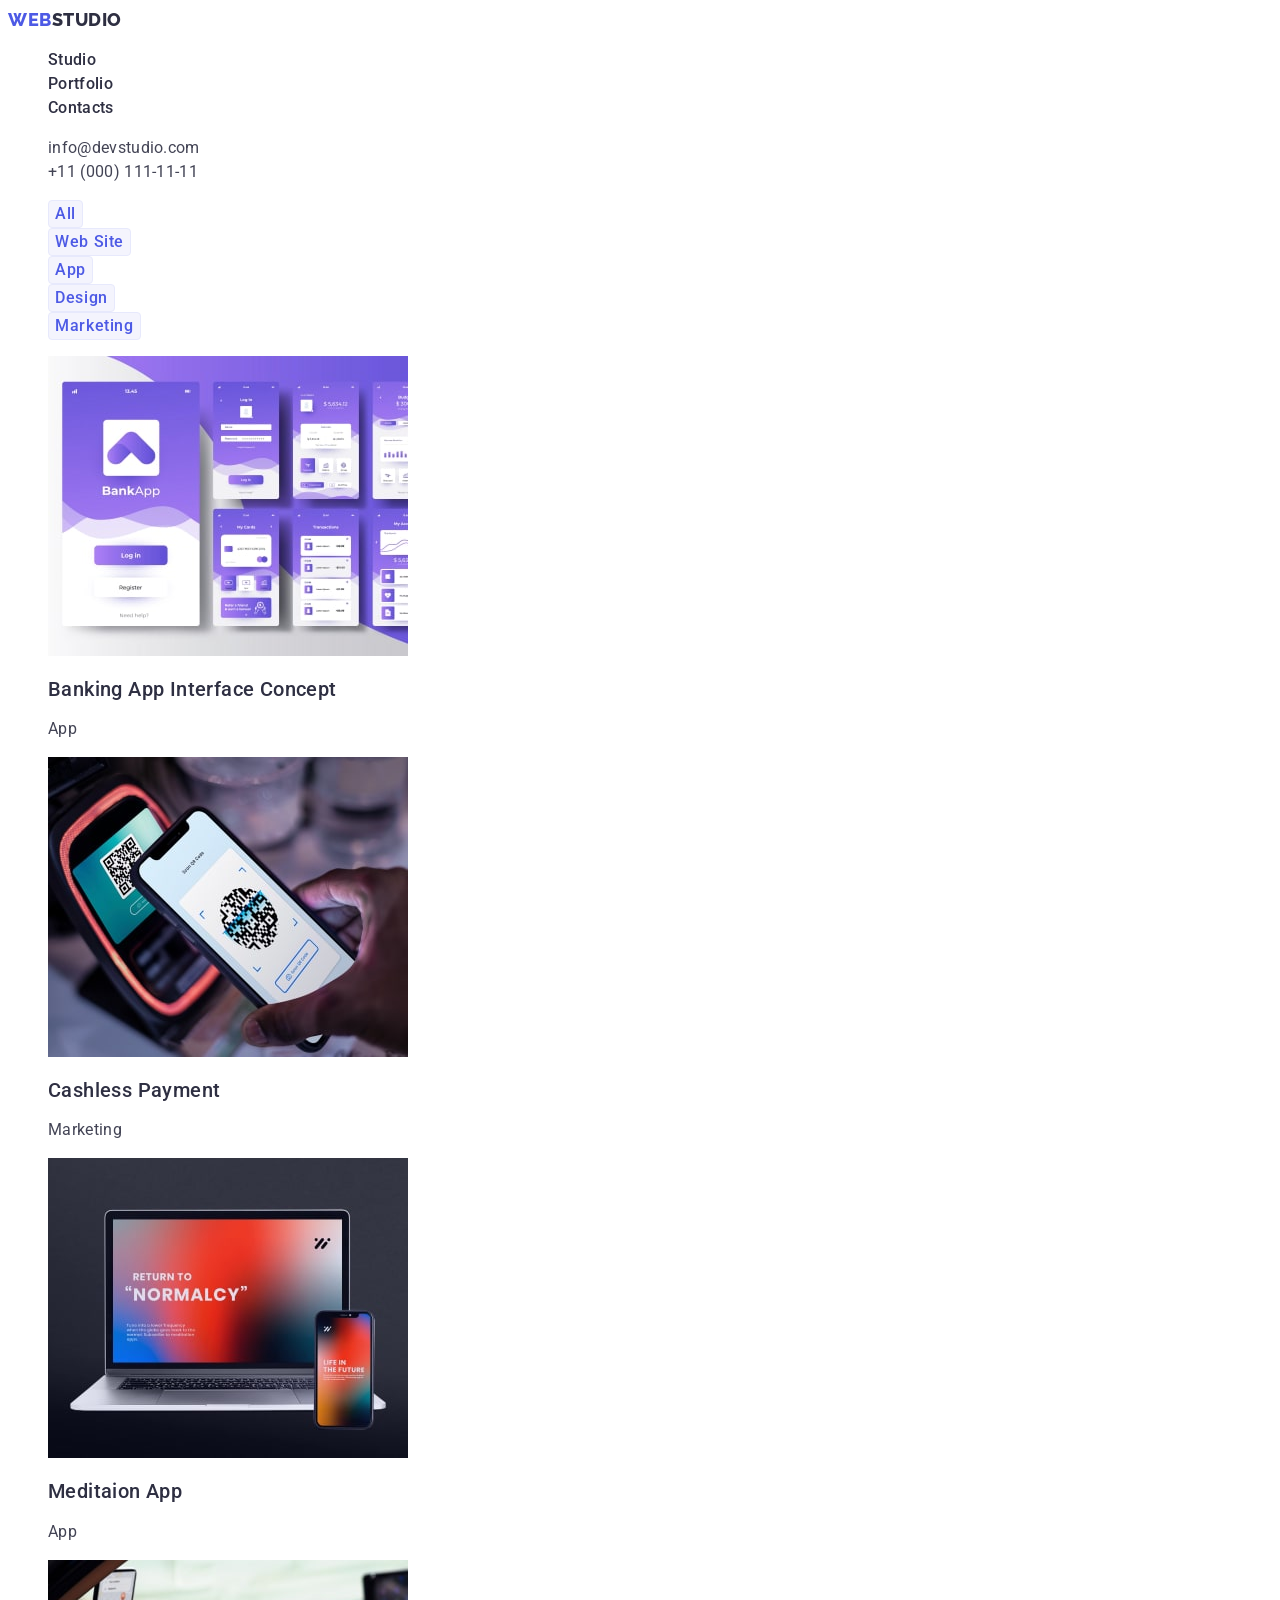
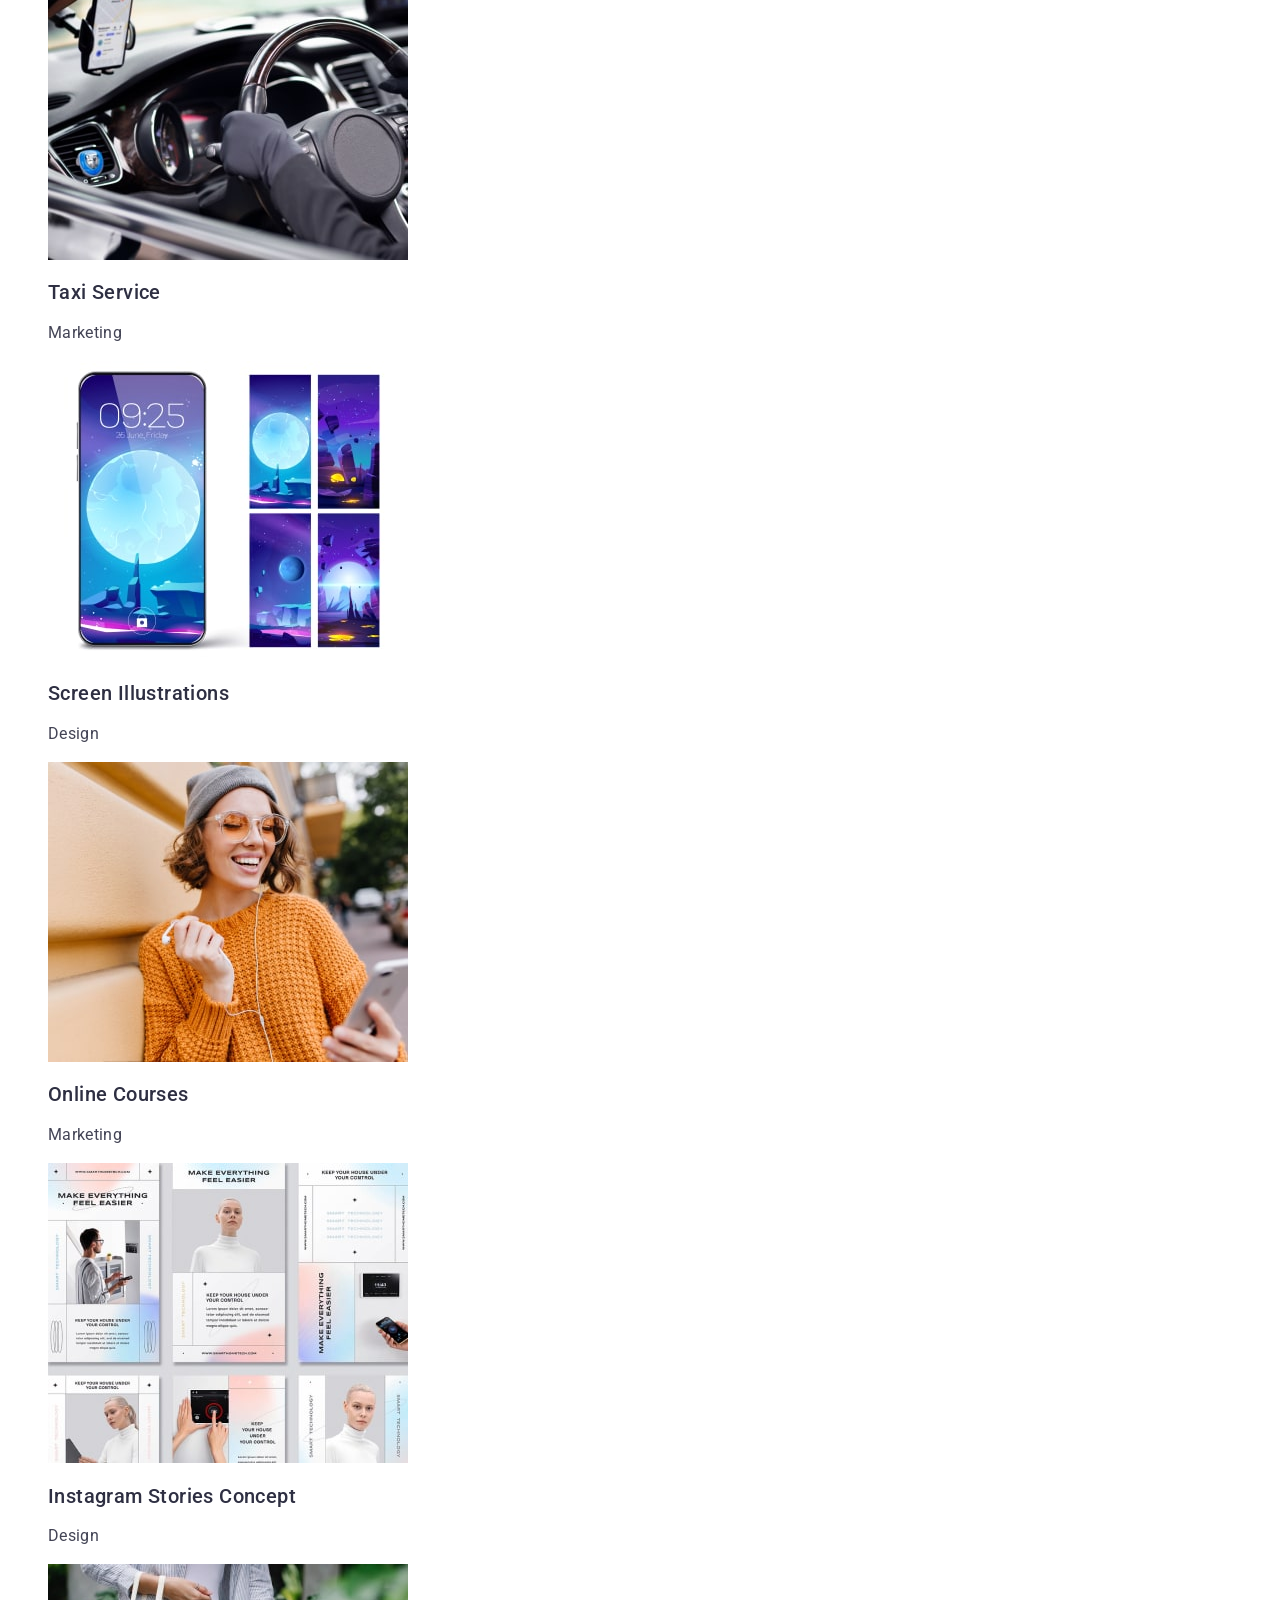
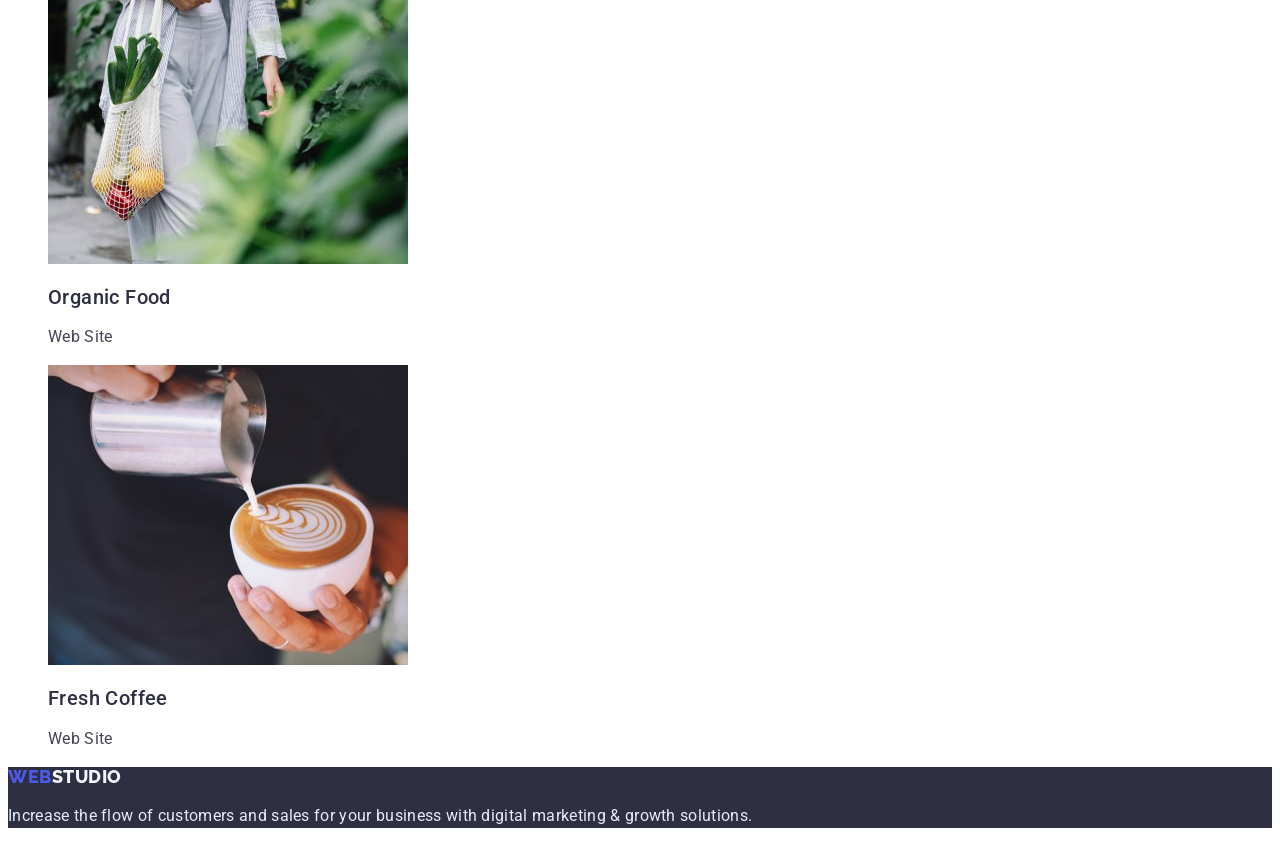
==== portfolio.html @ 3892c5fb "21.02" ====
<!DOCTYPE html>
<html lang="en">

<head>
    <meta charset="UTF-8">
    <meta http-equiv="X-UA-Compatible" content="IE=edge">
    <meta name="viewport" content="width=device-width, initial-scale=1.0">
    <title>WebStudio</title>
    <link rel="preconnect" href="https://fonts.googleapis.com">
    <link rel="preconnect" href="https://fonts.gstatic.com" crossorigin>
    <link
        href="https://fonts.googleapis.com/css2?family=Raleway:wght@800&family=Roboto:wght@400;500;700;900&display=swap"
        rel="stylesheet">
    <link rel="stylesheet" href="./css/styles.css">
</head>

<body>
    <!-- header -->
    <header class="header">
        <nav class="header-navigation">
            <a href="./index.html" class="header-logo link"><span class="header-partlogo">Web</span>Studio</a>
            <ul class="header-list list">
                <li class="header-item"> <a href="./index.html" class="header-link link">Studio</a></li>
                <li class="header-item"> <a href="./portfolio.html" class="header-link link">Portfolio</a></li>
                <li class="header-item"> <a href="" class="header-link link">Contacts</a></li>
            </ul>
        </nav>
        <address>
            <ul class="header-list list">
                <li> <a class="header-mail link" href="mailto:info@devstudio.com">info@devstudio.com</a> </li>
                <li> <a class="header-tel link" href="tel:+110001111111">+11 (000) 111-11-11</a> </li>
            </ul>
        </address>
    </header>
    <!--/header -->
    <main>
        <!-- section -->
        <section class="portfolio">
            <h1 class="visually-hidden">Portfolio</h1>
            <ul class="portfolio-list list">
                <li class="portfolio-item"><button class="portfolio-button" type="button">All</button></li>
                <li class="portfolio-item"><button class="portfolio-button" type="button">Web Site</button></li>
                <li class="portfolio-item"><button class="portfolio-button" type="button">App</button></li>
                <li class="portfolio-item"><button class="portfolio-button" type="button">Design</button></li>
                <li class="portfolio-item"><button class="portfolio-button" type="button">Marketing</button></li>
            </ul>
            <ul class="portfolio-list list">
                <li class="portfolio-item">
                    <a class="portfolio-link" href=""><img src="./images/portfolio1.jpg" alt="bankapp" width="360"></a>
                    <h2 class="portfolio-subtitle">Banking App Interface Concept</h2>
                    <p class="portfolio-text">App</p>
                </li>
                <li class="portfolio-item">
                    <a class="portfolio-link" href=""><img src="./images/portfolio2.jpg" alt="Cashless Payment"
                            width="360"></a>
                    <h2 class="portfolio-subtitle">Cashless Payment</h2>
                    <p class="portfolio-text">Marketing</p>
                </li>
                <li class="portfolio-item">
                    <a class="portfolio-link" href=""><img src="./images/portfolio3.jpg" alt="netbook" width="360"></a>
                    <h2 class="portfolio-subtitle">Meditaion App</h2>
                    <p class="portfolio-text">App</p>
                </li>
                <li class="portfolio-item">
                    <a class="portfolio-link" href=""><img src="./images/portfolio4.jpg" alt="Taxi Service"
                            width="360"></a>
                    <h2 class="portfolio-subtitle">Taxi Service</h2>
                    <p class="portfolio-text">Marketing</p>
                </li>
                <li class="portfolio-item">
                    <a class="portfolio-link" href=""><img src="./images/portfolio5.jpg" alt="phone" width="360"></a>
                    <h2 class="portfolio-subtitle">Screen Illustrations</h2>
                    <p class="portfolio-text">Design</p>
                </li>
                <li class="portfolio-item">
                    <a class="portfolio-link" href=""><img src="./images/portfolio6.jpg" alt="woman" width="360"></a>
                    <h2 class="portfolio-subtitle">Online Courses</h2>
                    <p class="portfolio-text">Marketing</p>
                </li>
                <li class="portfolio-item">
                    <a class="portfolio-link" href=""><img src="./images/portfolio7.jpg" alt="Instagram Stories"
                            width="360"></a>
                    <h2 class="portfolio-subtitle">Instagram Stories Concept</h2>
                    <p class="portfolio-text">Design</p>
                </li>
                <li class="portfolio-item">
                    <a class="portfolio-link" href=""><img src="./images/portfolio8.jpg" alt="food" width="360"></a>
                    <h2 class="portfolio-subtitle">Organic Food</h2>
                    <p class="portfolio-text">Web Site</p>
                </li>
                <li class="portfolio-item">
                    <a class="portfolio-link" href=""><img src="./images/portfolio9.jpg" alt="cup of coffee"
                            width="360"></a>
                    <h2 class="portfolio-subtitle">Fresh Coffee</h2>
                    <p class="portfolio-text">Web Site</p>
                </li>
            </ul>
        </section>
        <!--/section -->
    </main>
    <!-- footer -->
    <footer class="footer">
        <a class="footer-logo link" href="./index.html"><span class="footer-partlogo">Web</span>Studio</a>
        <p class="footer-text">Increase the flow of customers and sales for your business with digital marketing &
            growth
            solutions.</p>
    </footer>
    <!--/footer -->
</body>

</html>
---- css/styles.css ----
/* index.html */

:root{
    --secondary-title-color: #2E2F42;
    --main-subtitle-color:  #2E2F42;
    --main-text-color:  #434455;
    --secondary-font: 'Raleway', san-serif;
    --accent-color:#404BBF;
    --main-background: #FFFFFF;
}

body{
    background-color: --main-background;
    font-family: "Roboto", sans-serif;
    color:var(--main-subtitle-color)
}

.list{
list-style: none;
}
.link{
    text-decoration: none;
}

.visually-hidden {
    position: absolute;
    width: 1px;
    height: 1px;
    margin: -1px;
    border: 0;
    padding: 0;

    white-space: nowrap;
    clip-path: inset(100%);
    clip: rect(0 0 0 0);
    overflow: hidden;
}
    /* header */

.header-logo {
    color: inherit;
    font-family: var(--secondary-font);
        font-weight: 800;
        font-size: 18px;
        line-height: 1.33;
        display: flex;
        align-items: center;
        letter-spacing: 0.03em;
        text-transform: uppercase;
}
.header-partlogo {
 color: #4D5AE5;   
}

.header-link {
    font-weight: 500;
        font-size: 16px;
        line-height: 1.5;
        letter-spacing: 0.02em;
        color: inherit;
}
.header-link:hover,
.header-link:focus {
    color:var(--accent-color);
}

.header-mail {
    font-style: normal;
        font-weight: 400;
        font-size: 16px;
        line-height: 1.5;
        letter-spacing: 0.02em;
        color:var(--main-text-color);
}
.header-mail:hover,
.header-mail:focus {
    color: var(--accent-color);
}

.header-tel {
    font-style: normal;
    font-weight: 400;
    font-size: 16px;
    line-height: 1.5;
    letter-spacing: 0.02em;
    color: var(--main-text-color);}

.header-tel:hover,
.header-tel:focus{
    color:var(--accent-color);
}
 
    /* Section Hero */

.hero {
    background-color: #2E2F42;
}

.title-hero {
    font-weight: 700;
    font-size: 56px;
    line-height: 1.07;
    text-align: center;
    letter-spacing: 0.02em;
    color: #FFFFFF;}

.button-hero {
    font-family:inherit;
    font-style: normal;
    font-weight: 500;
    font-size: 16px;
    line-height: 1.5;
    display: flex;
    align-items: center;
    letter-spacing: 0.04em;
    color: #FFFFFF;
    background-color: #4D5AE5;
    box-shadow: 0px 4px 4px rgba(0, 0, 0, 0.15);
    border-radius: 4px;
    cursor: pointer;
}

 .button-hero:hover,
 .button-hero:focus {
     background-color: var(--accent-color);
 }

    /* Section about */

.about-subtitle {
    font-weight: 500;
    font-size: 20px;
    line-height: 1.2;
    letter-spacing: 0.02em;
  }

.about-text {
    font-weight: 400;
    font-size: 16px;
    line-height: 1.5;
    letter-spacing: 0.02em;    
    color:var(--main-text-color);
}
   
    /* Section activity */

.activity-title {
    font-weight: 700;
    font-size: 36px;
    line-height: 1.11;
    text-align: center;
    letter-spacing: 0.02em;
    text-transform: capitalize;
   
}

    /* Section team */

        .team {
            background-color: #F4F4FD;
        }
    
        .team-title { 
            font-weight: 700;
            font-size: 36px;
            line-height: 1.11;
            text-align: center;
            letter-spacing: 0.02em;
            text-transform: capitalize;
            }
    
        .team-subtitle {
            font-weight: 500;
            font-size: 20px;
            line-height: 1.2;
            text-align: center;
            letter-spacing: 0.02em;
                ;
        }
    
        .team-text {
            font-weight: 400;
            font-size: 16px;
            line-height: 1.5;
            text-align: center;
            letter-spacing: 0.02em;        
            color:var(--main-text-color);}

        /* Footer */

        .footer {
            background-color: #2E2F42;
                }
        
        .footer-logo {
            font-family: var(--secondary-font);
            font-style: normal;
            font-weight: 800;
            font-size: 18px;
            line-height: 1.16;
            display: flex;
            align-items: center;
            letter-spacing: 0.03em;
            text-transform: uppercase;
            color: #F4F4FD;
                }
        
        .footer-partlogo {
        color: #4D5AE5;
                }
        
        .footer-text {
            font-weight: 400;
            font-size: 16px;
            line-height: 1.5;    
            letter-spacing: 0.02em;
            color: #E7E9FC;}

    /* Portfolio */

        .portfolio-button{
            font-family:inherit;
            font-style: normal;
            font-weight: 500;
            font-size: 16px;
            line-height: 1.5;
            display: flex;
            align-items: center;
            text-align: center;
            letter-spacing: 0.04em;
            color: #4D5AE5;
            background: #F4F4FD;
            border: 1px solid #E7E9FC;
            border-radius: 4px;
            cursor: pointer;
                }
        .portfolio-button:hover,
        .portfolio-button:focus {
            color: #FFFFFF;
            background:var(--accent-color);
                }

        .portfolio-subtitle{
            font-weight: 500;
            font-size: 20px;
            line-height: 1.2;
            letter-spacing: 0.02em;
                }
        .portfolio-text{
            font-weight: 400;
            font-size: 16px;
            line-height: 1.5;
            letter-spacing: 0.02em;
            color: var(--main-text-color);
                }
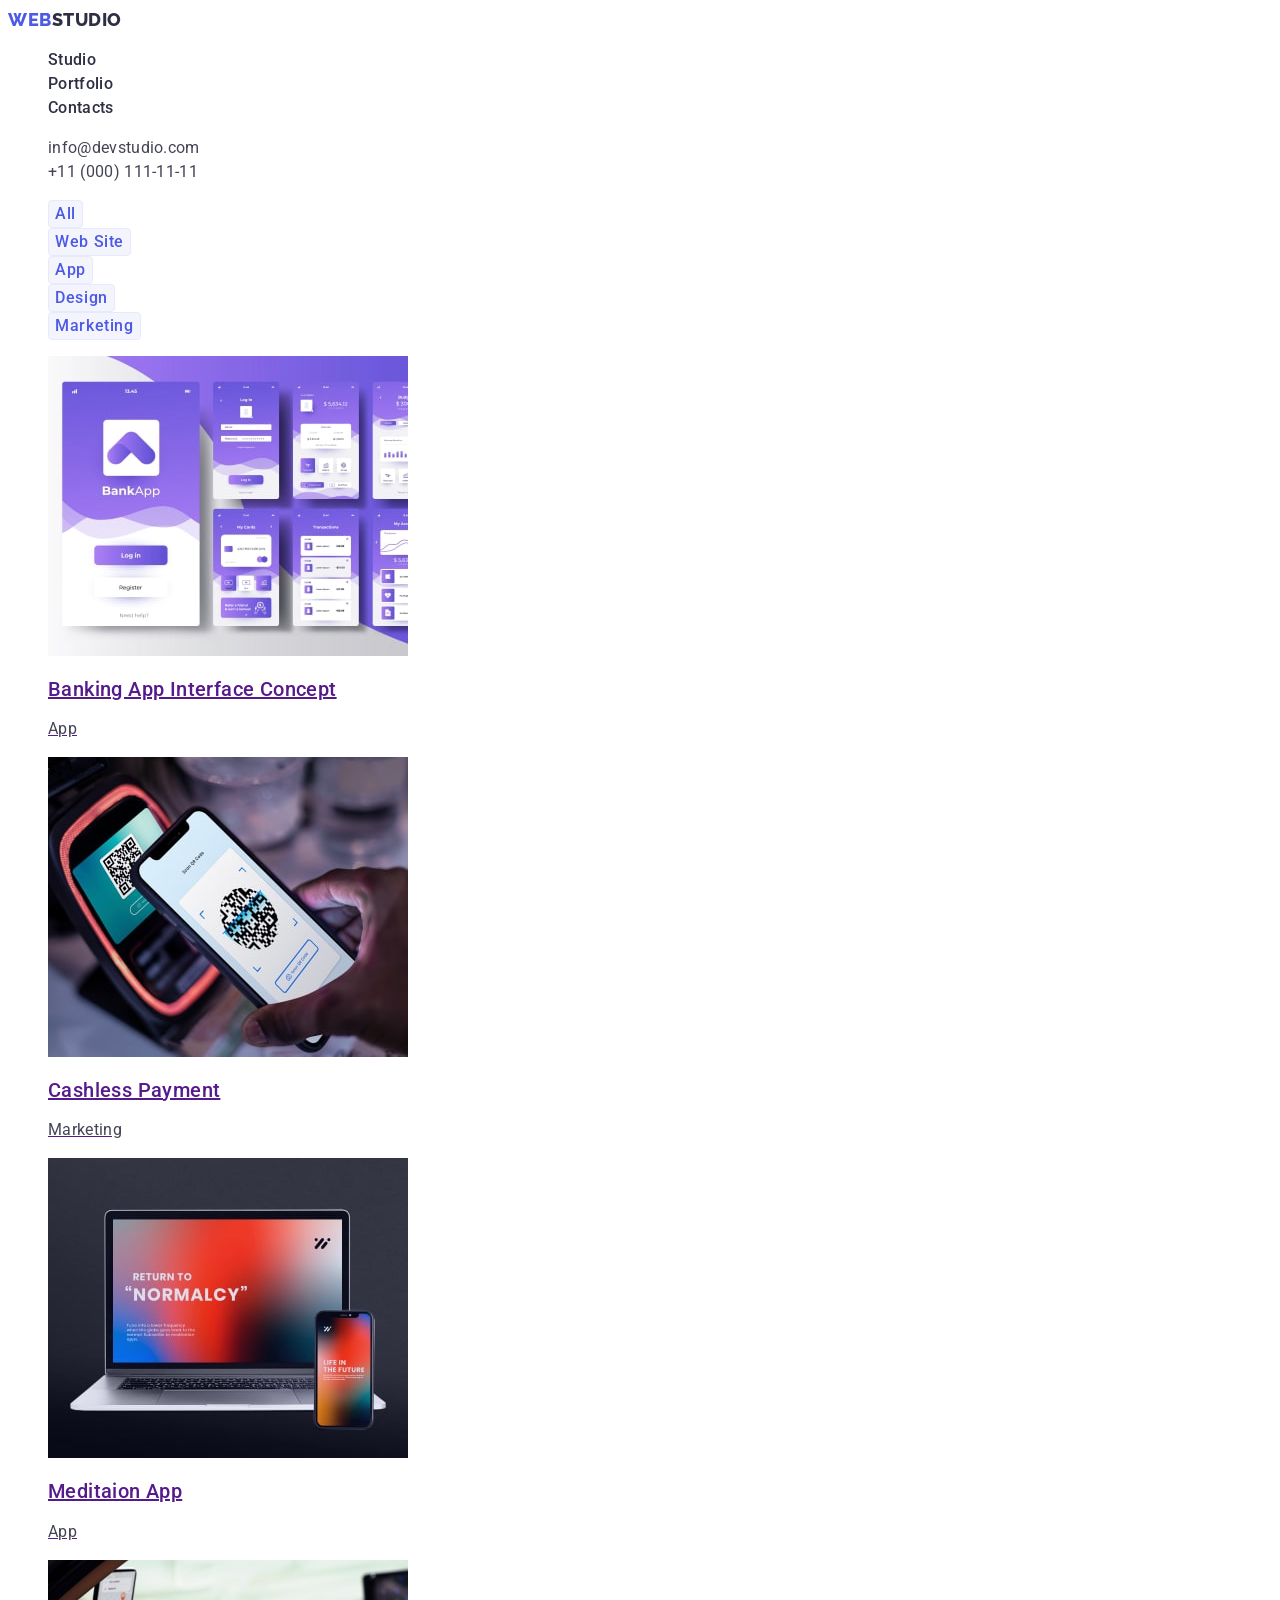
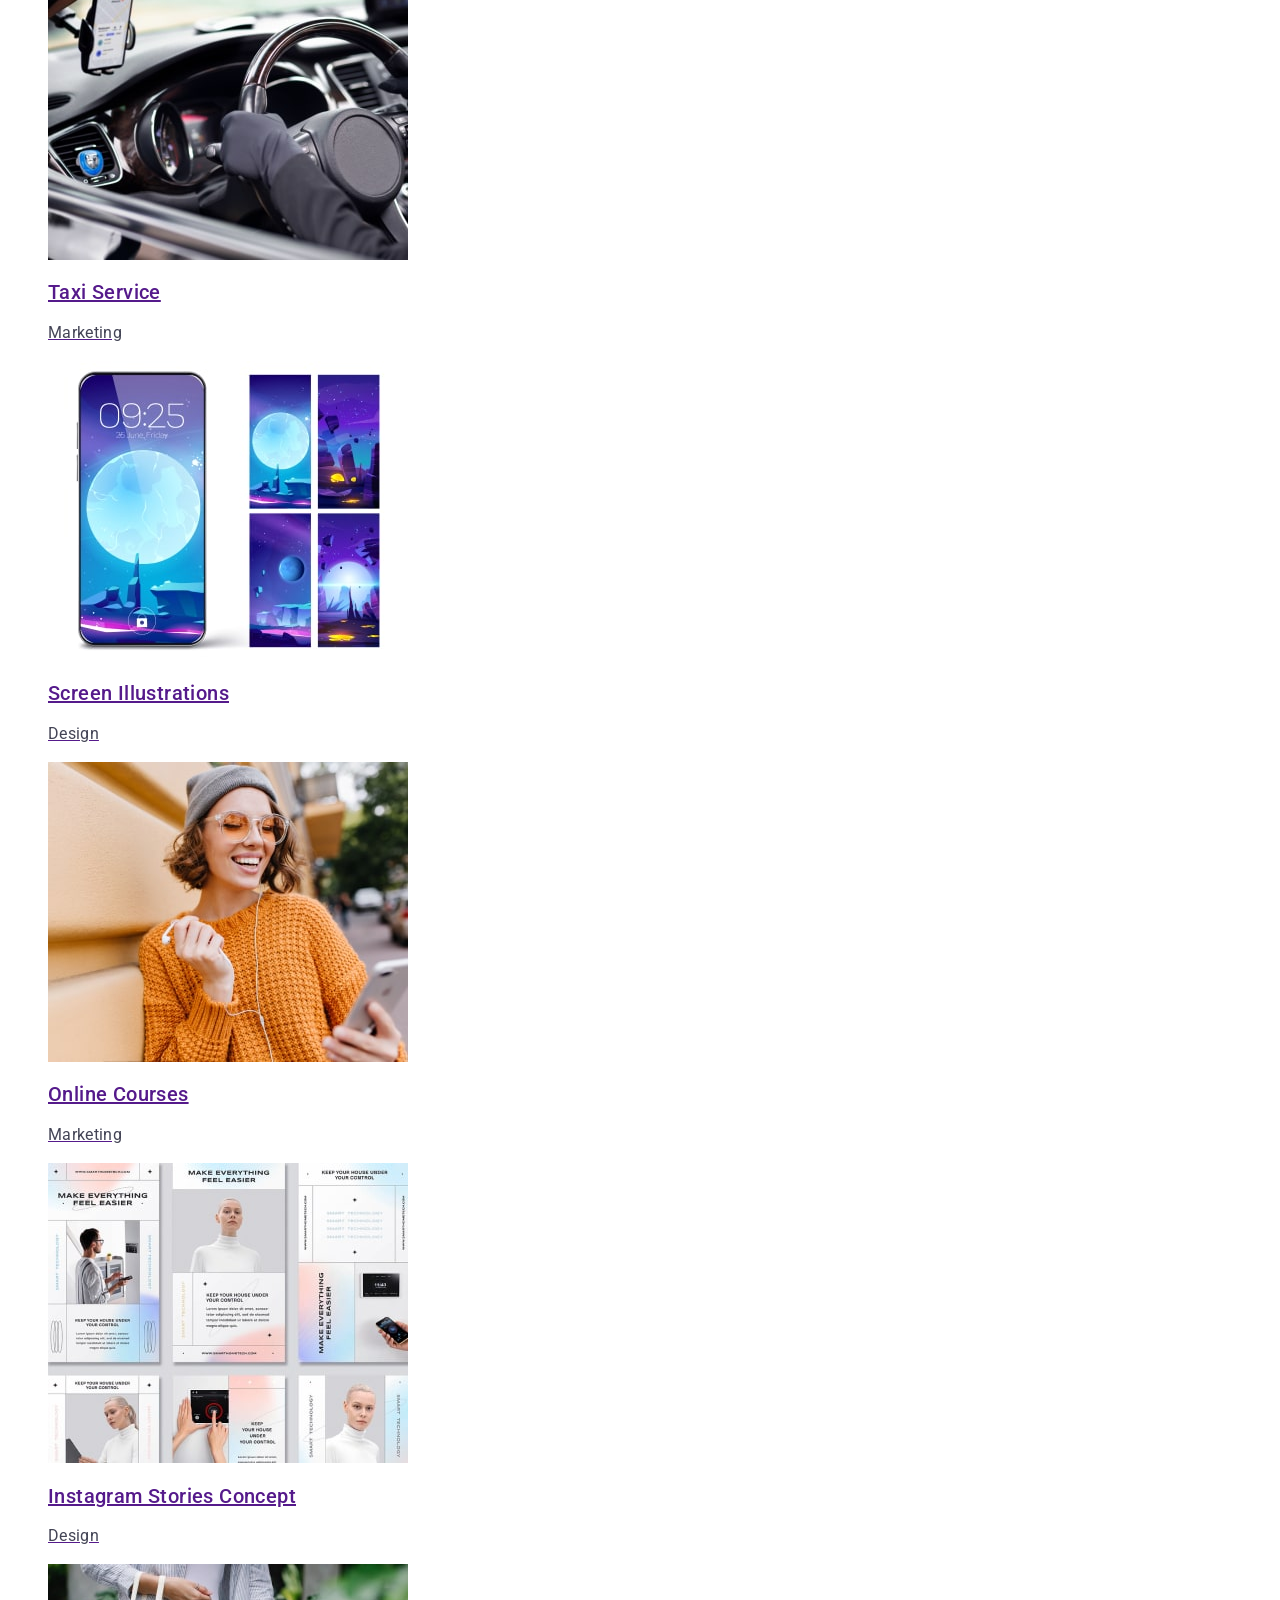
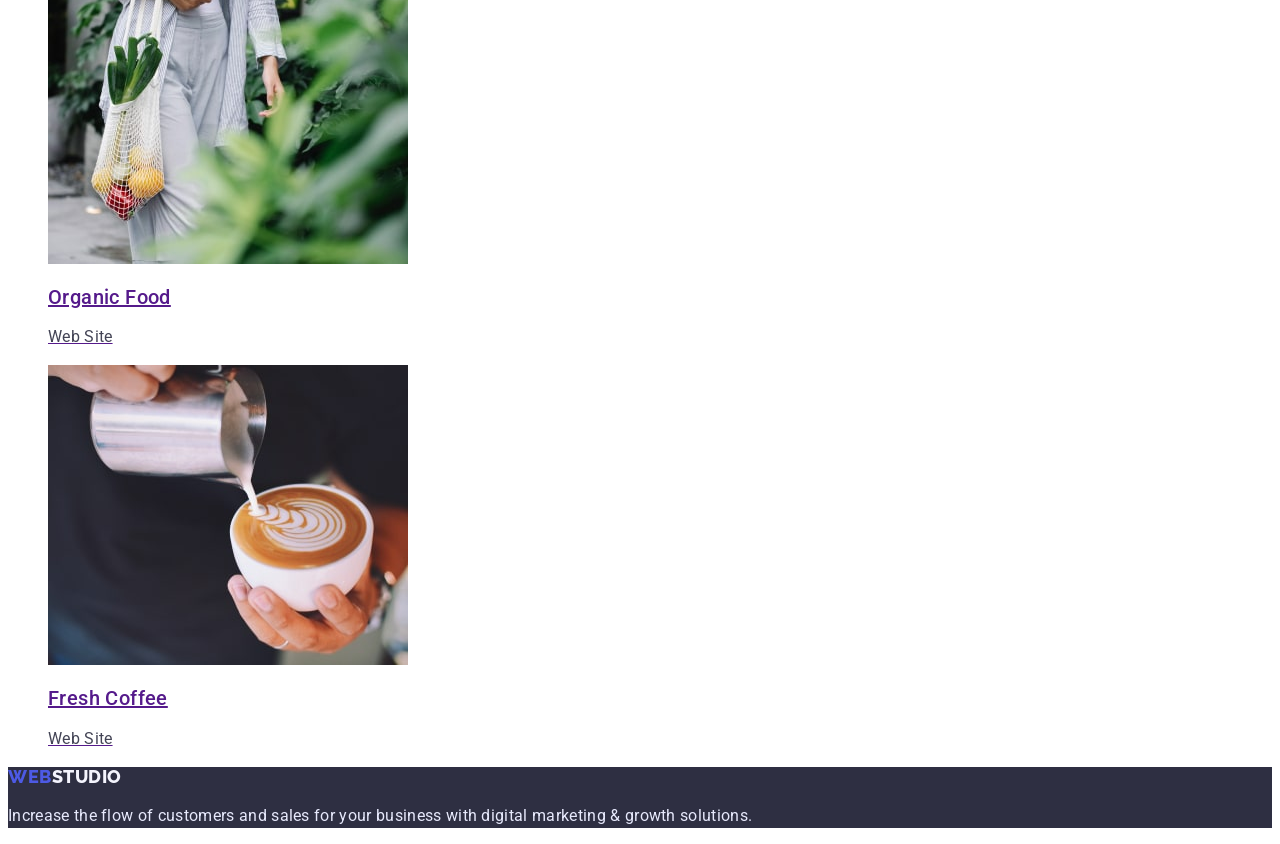
==== commit fe40aede: "<a>" ====
--- a/portfolio.html
+++ b/portfolio.html
@@ -46,53 +46,61 @@
             </ul>
             <ul class="portfolio-list list">
                 <li class="portfolio-item">
-                    <a class="portfolio-link" href=""><img src="./images/portfolio1.jpg" alt="bankapp" width="360"></a>
-                    <h2 class="portfolio-subtitle">Banking App Interface Concept</h2>
-                    <p class="portfolio-text">App</p>
+                    <a class="portfolio-link" href=""><img src="./images/portfolio1.jpg" alt="bankapp" width="360">
+                        <h2 class="portfolio-subtitle">Banking App Interface Concept</h2>
+                        <p class="portfolio-text">App</p>
+                    </a>
                 </li>
                 <li class="portfolio-item">
                     <a class="portfolio-link" href=""><img src="./images/portfolio2.jpg" alt="Cashless Payment"
-                            width="360"></a>
-                    <h2 class="portfolio-subtitle">Cashless Payment</h2>
-                    <p class="portfolio-text">Marketing</p>
+                            width="360">
+                        <h2 class="portfolio-subtitle">Cashless Payment</h2>
+                        <p class="portfolio-text">Marketing</p>
+                    </a>
                 </li>
                 <li class="portfolio-item">
-                    <a class="portfolio-link" href=""><img src="./images/portfolio3.jpg" alt="netbook" width="360"></a>
-                    <h2 class="portfolio-subtitle">Meditaion App</h2>
-                    <p class="portfolio-text">App</p>
+                    <a class="portfolio-link" href=""><img src="./images/portfolio3.jpg" alt="netbook" width="360">
+                        <h2 class="portfolio-subtitle">Meditaion App</h2>
+                        <p class="portfolio-text">App</p>
+                    </a>
                 </li>
                 <li class="portfolio-item">
-                    <a class="portfolio-link" href=""><img src="./images/portfolio4.jpg" alt="Taxi Service"
-                            width="360"></a>
-                    <h2 class="portfolio-subtitle">Taxi Service</h2>
-                    <p class="portfolio-text">Marketing</p>
+                    <a class="portfolio-link" href=""><img src="./images/portfolio4.jpg" alt="Taxi Service" width="360">
+                        <h2 class="portfolio-subtitle">Taxi Service</h2>
+                        <p class="portfolio-text">Marketing</p>
+                    </a>
                 </li>
                 <li class="portfolio-item">
-                    <a class="portfolio-link" href=""><img src="./images/portfolio5.jpg" alt="phone" width="360"></a>
-                    <h2 class="portfolio-subtitle">Screen Illustrations</h2>
-                    <p class="portfolio-text">Design</p>
+                    <a class="portfolio-link" href=""><img src="./images/portfolio5.jpg" alt="phone" width="360">
+                        <h2 class="portfolio-subtitle">Screen Illustrations</h2>
+                        <p class="portfolio-text">Design</p>
+                    </a>
                 </li>
                 <li class="portfolio-item">
-                    <a class="portfolio-link" href=""><img src="./images/portfolio6.jpg" alt="woman" width="360"></a>
-                    <h2 class="portfolio-subtitle">Online Courses</h2>
-                    <p class="portfolio-text">Marketing</p>
+                    <a class="portfolio-link" href=""><img src="./images/portfolio6.jpg" alt="woman" width="360">
+                        <h2 class="portfolio-subtitle">Online Courses</h2>
+                        <p class="portfolio-text">Marketing</p>
+                    </a>
                 </li>
                 <li class="portfolio-item">
                     <a class="portfolio-link" href=""><img src="./images/portfolio7.jpg" alt="Instagram Stories"
-                            width="360"></a>
-                    <h2 class="portfolio-subtitle">Instagram Stories Concept</h2>
-                    <p class="portfolio-text">Design</p>
+                            width="360">
+                        <h2 class="portfolio-subtitle">Instagram Stories Concept</h2>
+                        <p class="portfolio-text">Design</p>
+                    </a>
                 </li>
                 <li class="portfolio-item">
-                    <a class="portfolio-link" href=""><img src="./images/portfolio8.jpg" alt="food" width="360"></a>
-                    <h2 class="portfolio-subtitle">Organic Food</h2>
-                    <p class="portfolio-text">Web Site</p>
+                    <a class="portfolio-link" href=""><img src="./images/portfolio8.jpg" alt="food" width="360">
+                        <h2 class="portfolio-subtitle">Organic Food</h2>
+                        <p class="portfolio-text">Web Site</p>
+                    </a>
                 </li>
                 <li class="portfolio-item">
                     <a class="portfolio-link" href=""><img src="./images/portfolio9.jpg" alt="cup of coffee"
-                            width="360"></a>
-                    <h2 class="portfolio-subtitle">Fresh Coffee</h2>
-                    <p class="portfolio-text">Web Site</p>
+                            width="360">
+                        <h2 class="portfolio-subtitle">Fresh Coffee</h2>
+                        <p class="portfolio-text">Web Site</p>
+                    </a>
                 </li>
             </ul>
         </section>
